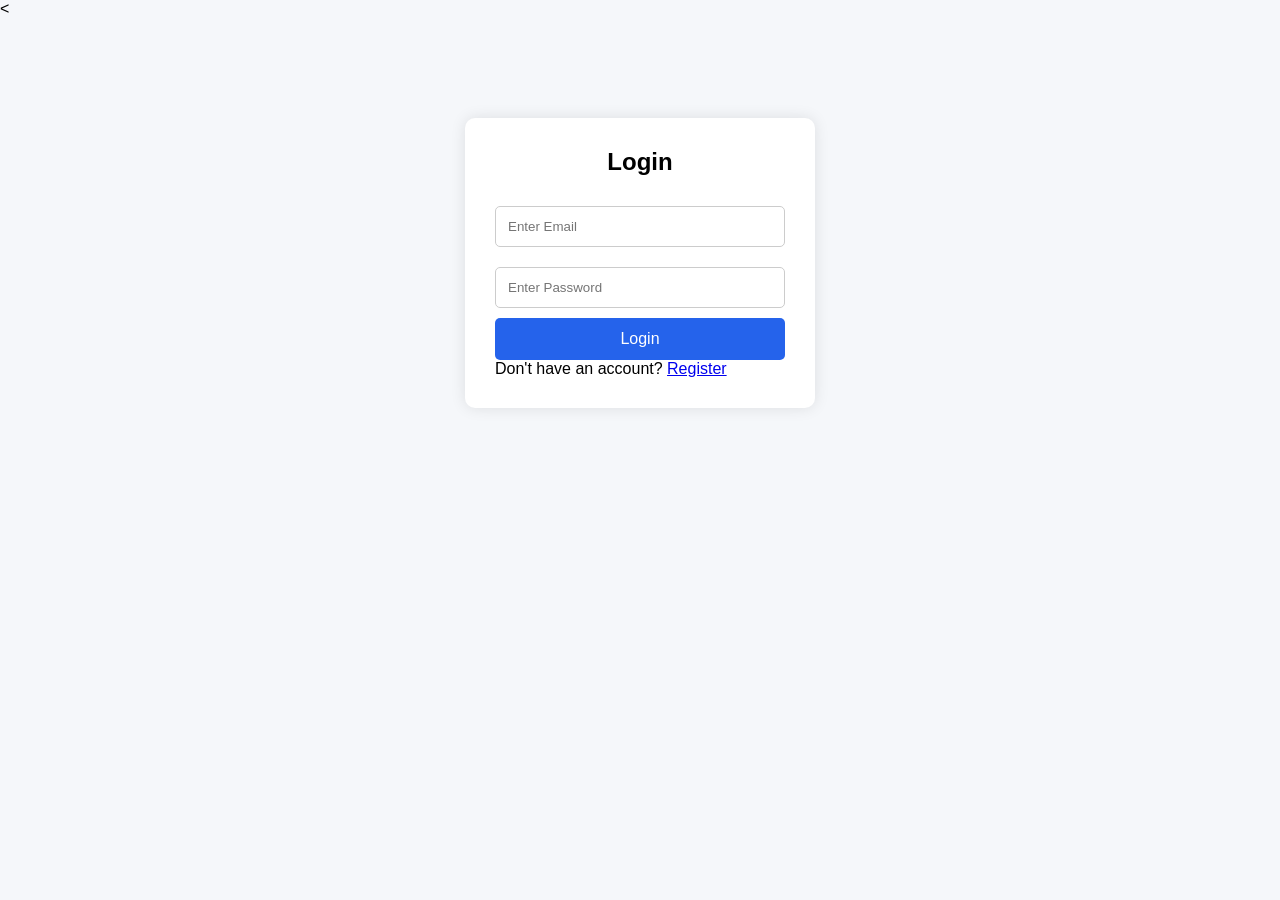
==== frontend/login.html @ 0a7b641f "Added login, registration, quiz and result pages" ====
<!DOCTYPE html>
<html lang="en">

<head>

    <meta charset="UTF-8">

    <meta name="viewport" content="width=device-width, initial-scale=1.0">

    <title>Login</title>

    <<link rel="stylesheet" href="css/style.css">

</head>

<body>

<div class="login-container">

    <h2>Login</h2>

    <form>

        <input type="email" placeholder="Enter Email">

        <input type="password" placeholder="Enter Password">

        <button type="button" onclick="loginUser()">Login</button>

    </form>

    <p>Don't have an account?
        <a href="register.html">Register</a>
    </p>

</div>

</div>

<script src="script.js"></script>

</body>

</html>
---- frontend/css/style.css ----
* {
    margin: 0;
    padding: 0;
    box-sizing: border-box;
}

body {
    font-family: Arial, sans-serif;
    background-color: #f5f7fa;
}

nav {
    display: flex;
    justify-content: space-between;
    align-items: center;
    background-color: #0f172a;
    color: white;
    padding: 20px 60px;
}

nav h2 {
    color: #38bdf8;
}

nav ul {
    list-style: none;
    display: flex;
}

nav ul li {
    margin-left: 25px;
}

nav ul li a {
    text-decoration: none;
    color: white;
    font-size: 17px;
    transition: 0.3s;
}

nav ul li a:hover {
    color: #38bdf8;
}

.login-container{
    width:350px;
    margin:100px auto;
    background:white;
    padding:30px;
    border-radius:10px;
    box-shadow:0 0 15px rgba(0,0,0,0.1);
}

.login-container h2{
    text-align:center;
    margin-bottom:20px;
}

.login-container input{
    width:100%;
    padding:12px;
    margin:10px 0;
    border:1px solid #ccc;
    border-radius:5px;
    box-sizing:border-box;
}

.login-container button{
    width:100%;
    padding:12px;
    background:#2563eb;
    color:white;
    border:none;
    border-radius:5px;
    cursor:pointer;
    font-size:16px;
}

.login-container button:hover{
    background:#1d4ed8;
}
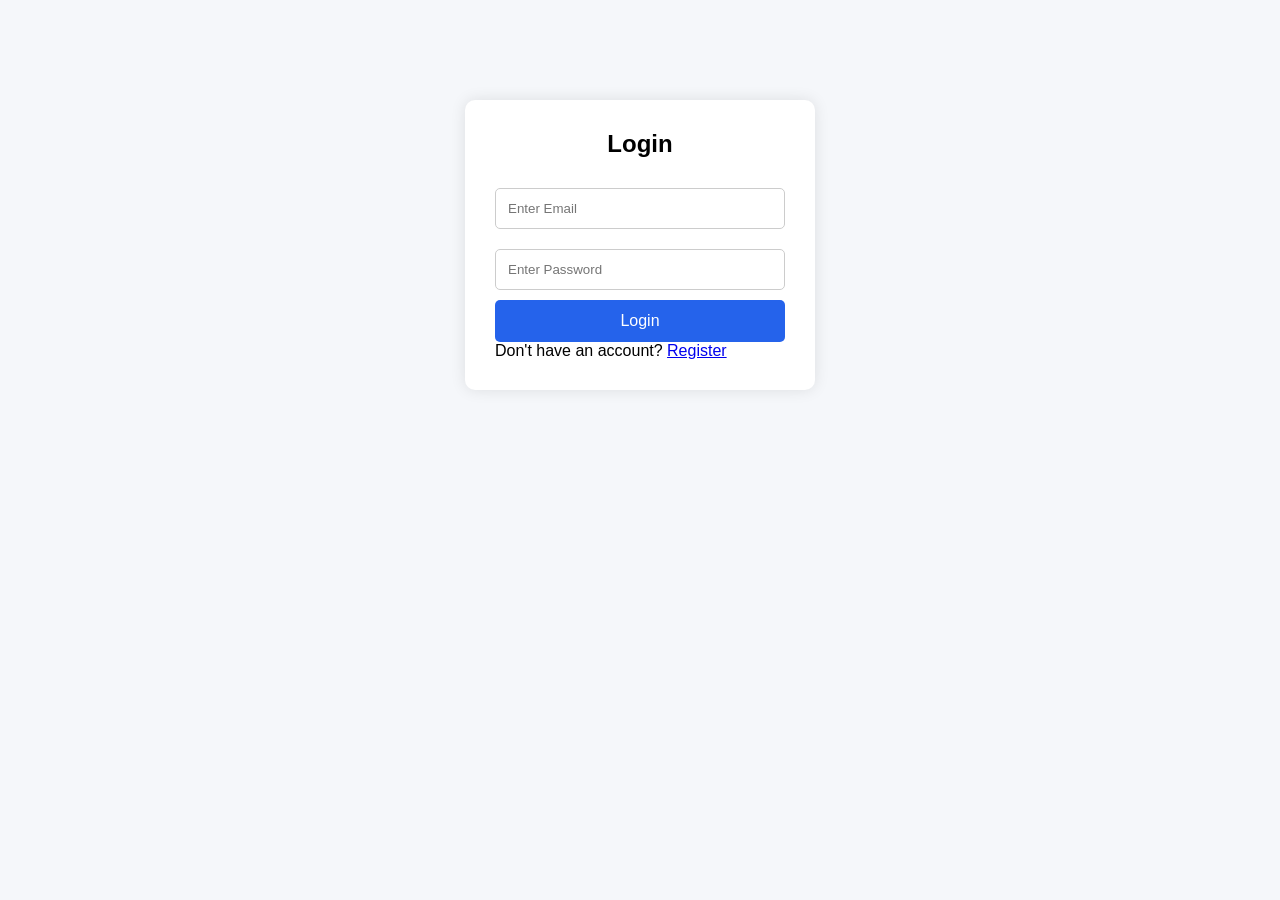
==== commit 94a0d151: "Added dashboard navigation pages" ====
--- a/frontend/login.html
+++ b/frontend/login.html
@@ -9,7 +9,7 @@
 
     <title>Login</title>
 
-    <<link rel="stylesheet" href="css/style.css">
+    <link rel="stylesheet" href="css/style.css">
 
 </head>
 
--- a/frontend/css/style.css
+++ b/frontend/css/style.css
@@ -78,4 +78,89 @@
 
 .login-container button:hover{
     background:#1d4ed8;
+}
+
+/* ================= Dashboard ================= */
+
+.dashboard{
+    padding:50px;
+    text-align:center;
+}
+
+.dashboard h1{
+    color:#0f172a;
+    margin-bottom:10px;
+    font-size:40px;
+}
+
+.dashboard p{
+    color:gray;
+    margin-bottom:40px;
+    font-size:18px;
+}
+
+.dashboard-cards{
+    display:flex;
+    justify-content:center;
+    gap:30px;
+    flex-wrap:wrap;
+}
+
+.dashboard-card{
+    width:260px;
+    background:#ffffff;
+    padding:25px;
+    border-radius:15px;
+    box-shadow:0 5px 15px rgba(0,0,0,0.1);
+    transition:0.3s;
+}
+
+.dashboard-card:hover{
+    transform:translateY(-10px);
+}
+
+.dashboard-card h3{
+    margin-bottom:15px;
+}
+
+.dashboard-card p{
+    margin-bottom:20px;
+}
+
+.dashboard-card button{
+    background:#2563eb;
+    color:white;
+    border:none;
+    padding:10px 20px;
+    border-radius:8px;
+    cursor:pointer;
+}
+
+.dashboard-card button:hover{
+    background:#1d4ed8;
+}
+
+.top-cards{
+    display:flex;
+    justify-content:center;
+    gap:30px;
+    margin:40px 0;
+    flex-wrap:wrap;
+}
+
+.profile-card{
+    width:300px;
+    background:white;
+    padding:25px;
+    border-radius:15px;
+    box-shadow:0 5px 15px rgba(0,0,0,0.1);
+}
+
+.profile-card h3{
+    margin-bottom:15px;
+}
+
+.profile-card h2{
+    color:#2563eb;
+    margin-top:10px;
 }
